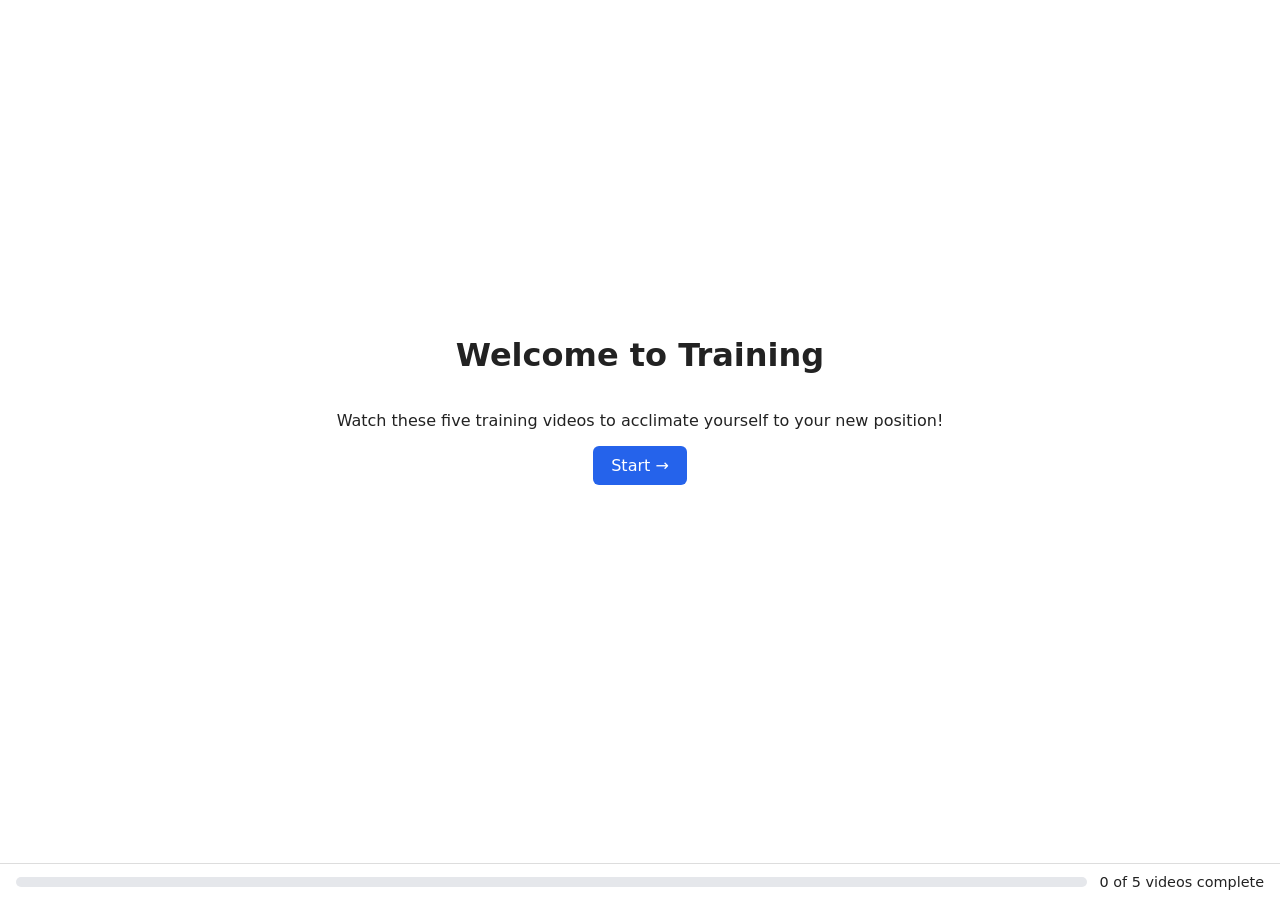
==== index.html @ 26d52979 "first commit" ====
<!DOCTYPE html><html><head><meta charset="utf-8"><title>Training</title><link rel="stylesheet" href="style.css"></head><body>

<body>
  <div class="center">
    <h1>Welcome to Training</h1>
    <p>Watch these five training videos to acclimate yourself to your new position!</p>
    <a class="btn" href="video1.html">Start →</a>
  </div>
  <script src="config.js"></script><script src="app.js"></script>
</body>
</html>
---- style.css ----
body{font-family:system-ui,sans-serif;max-width:820px;margin:40px auto;padding:0 16px;color:#222}
.btn{display:inline-block;padding:10px 18px;background:#2563eb;color:#fff;border-radius:6px;text-decoration:none;border:0;cursor:pointer;font-size:1rem}
.btn.locked{background:#9ca3af;pointer-events:none}
.test{background:#dc2626;margin-left:8px}
#player{aspect-ratio:16/9;background:#000;margin:16px 0}#player iframe,#player video,#player #yt{width:100%;height:100%;border:0}
.ph{color:#fff;display:flex;align-items:center;justify-content:center;height:100%}
label{display:block;margin:12px 0 4px}input{width:100%;padding:8px;font-size:1rem}
/* Footer progress bar (fixed); body padding keeps content from being covered */
body{padding-bottom:70px}
#progress{position:fixed;left:0;right:0;bottom:0;background:#fff;border-top:1px solid #ddd;padding:10px 16px;display:flex;align-items:center;gap:12px;font-size:.9rem}
#progress .track{flex:1;height:10px;background:#e5e7eb;border-radius:5px;overflow:hidden}
#progress .fill{height:100%;background:#16a34a;transition:width .3s}
#progress .label{white-space:nowrap}
.center{text-align:center;min-height:80vh;display:flex;flex-direction:column;justify-content:center;align-items:center}
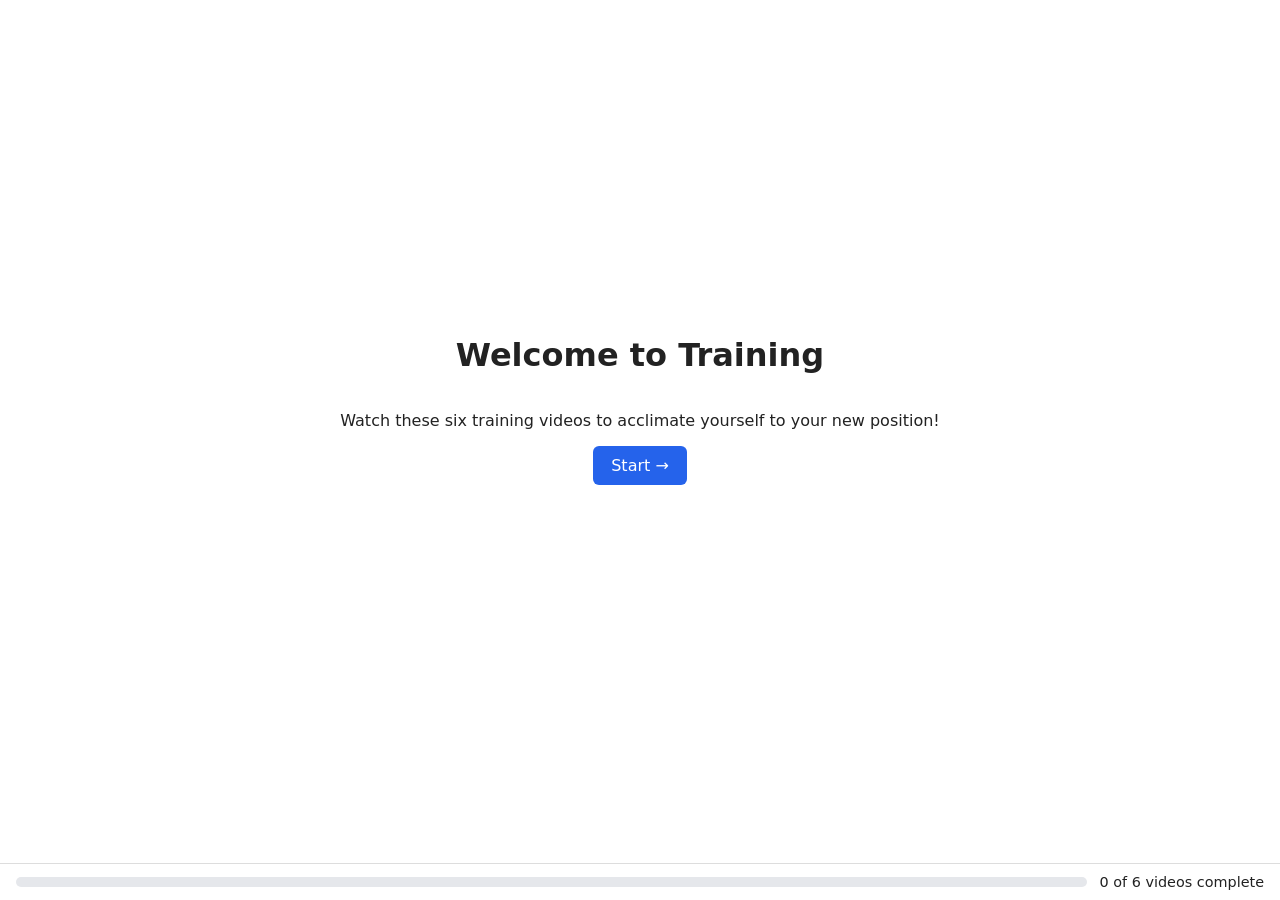
==== commit b1f340e5: "first commit" ====
--- a/index.html
+++ b/index.html
@@ -1,9 +1,8 @@
-<!DOCTYPE html><html><head><meta charset="utf-8"><title>Training</title><link rel="stylesheet" href="style.css"></head><body>
-
+<!DOCTYPE html><html><head><meta charset="utf-8"><meta name="viewport" content="width=device-width,initial-scale=1"><title>Training</title><link rel="stylesheet" href="style.css"></head>
 <body>
   <div class="center">
     <h1>Welcome to Training</h1>
-    <p>Watch these five training videos to acclimate yourself to your new position!</p>
+    <p>Watch these six training videos to acclimate yourself to your new position!</p>
     <a class="btn" href="video1.html">Start →</a>
   </div>
   <script src="config.js"></script><script src="app.js"></script>
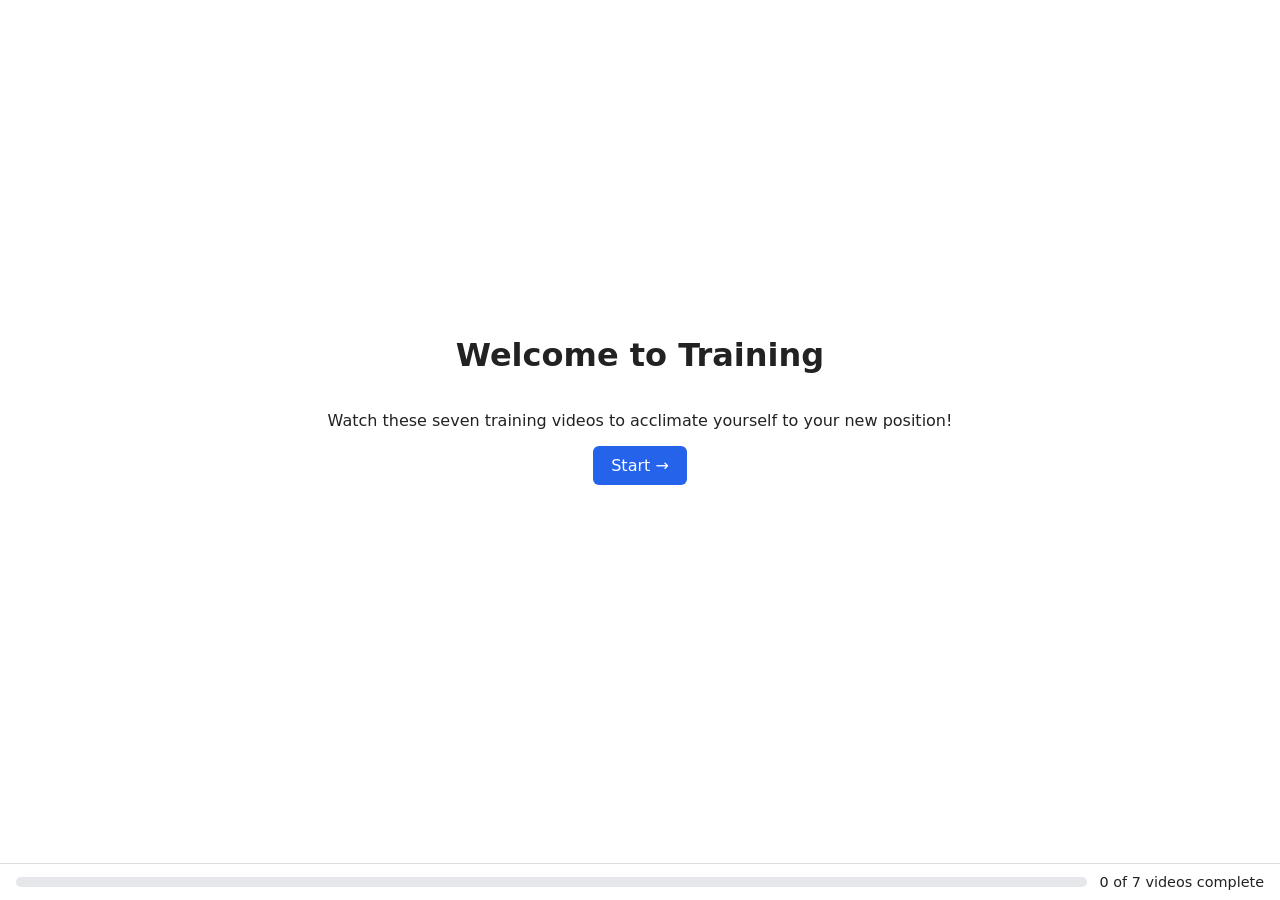
==== commit 1502da99: "Add back buttons, resume position, and video 7" ====
--- a/index.html
+++ b/index.html
@@ -2,7 +2,7 @@
 <body>
   <div class="center">
     <h1>Welcome to Training</h1>
-    <p>Watch these six training videos to acclimate yourself to your new position!</p>
+    <p>Watch these seven training videos to acclimate yourself to your new position!</p>
     <a class="btn" href="video1.html">Start →</a>
   </div>
   <script src="config.js"></script><script src="app.js"></script>
--- a/style.css
+++ b/style.css
@@ -11,4 +11,6 @@
 #progress .track{flex:1;height:10px;background:#e5e7eb;border-radius:5px;overflow:hidden}
 #progress .fill{height:100%;background:#16a34a;transition:width .3s}
 #progress .label{white-space:nowrap}
-.center{text-align:center;min-height:80vh;display:flex;flex-direction:column;justify-content:center;align-items:center}+.center{text-align:center;min-height:80vh;display:flex;flex-direction:column;justify-content:center;align-items:center}
+/* Back button (grey, sits left of Next) */
+.btn.back{background:#6b7280;margin-right:8px}
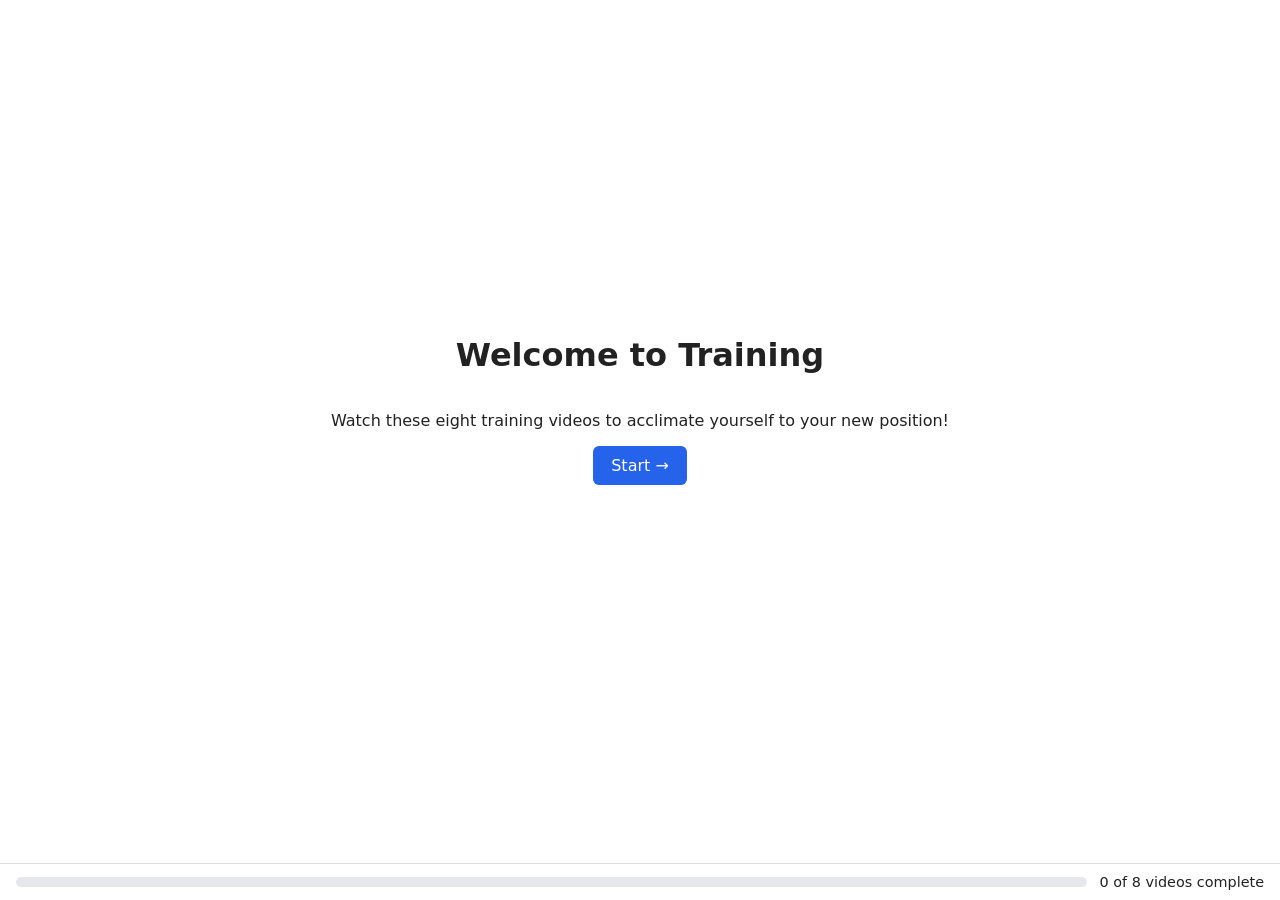
==== commit cb3ef280: "Add Doordash and new recap videos" ====
--- a/index.html
+++ b/index.html
@@ -2,7 +2,7 @@
 <body>
   <div class="center">
     <h1>Welcome to Training</h1>
-    <p>Watch these seven training videos to acclimate yourself to your new position!</p>
+    <p>Watch these eight training videos to acclimate yourself to your new position!</p>
     <a class="btn" href="video1.html">Start →</a>
   </div>
   <script src="config.js"></script><script src="app.js"></script>
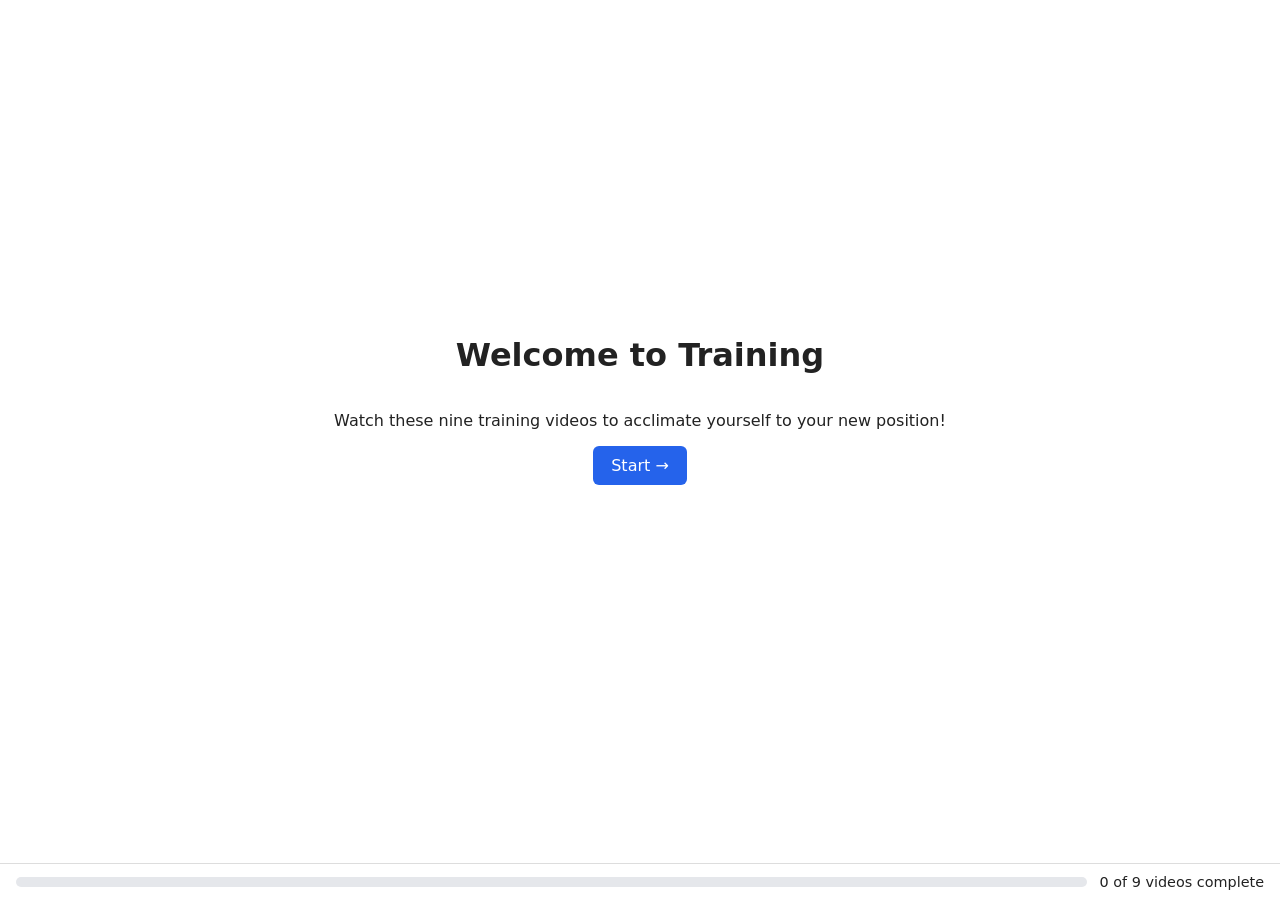
==== commit a82cac90: "Add Personal Hygiene Video" ====
--- a/index.html
+++ b/index.html
@@ -2,7 +2,7 @@
 <body>
   <div class="center">
     <h1>Welcome to Training</h1>
-    <p>Watch these eight training videos to acclimate yourself to your new position!</p>
+    <p>Watch these nine training videos to acclimate yourself to your new position!</p>
     <a class="btn" href="video1.html">Start →</a>
   </div>
   <script src="config.js"></script><script src="app.js"></script>
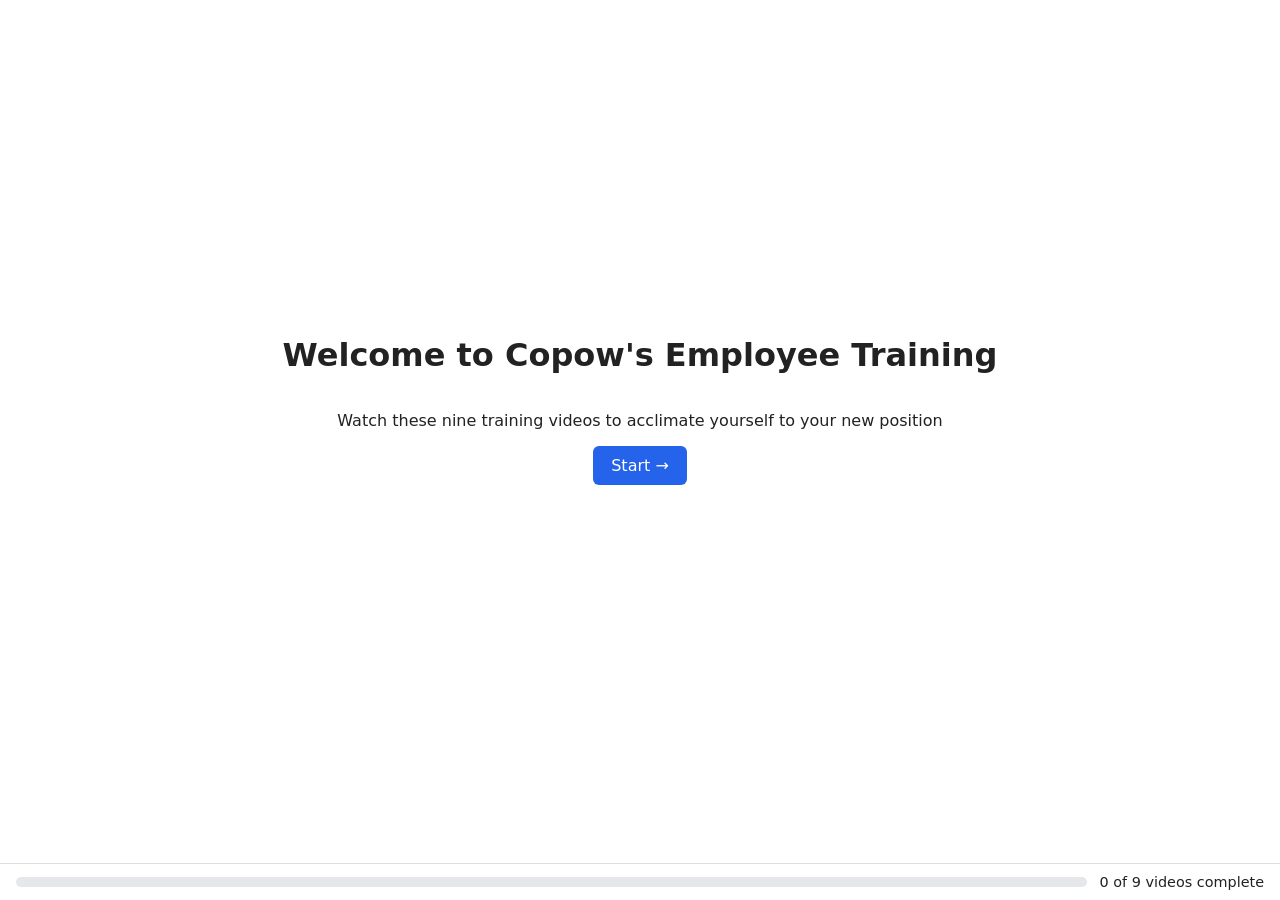
==== commit 2b7fa252: "." ====
--- a/index.html
+++ b/index.html
@@ -1,8 +1,8 @@
 <!DOCTYPE html><html><head><meta charset="utf-8"><meta name="viewport" content="width=device-width,initial-scale=1"><title>Training</title><link rel="stylesheet" href="style.css"></head>
 <body>
   <div class="center">
-    <h1>Welcome to Training</h1>
-    <p>Watch these nine training videos to acclimate yourself to your new position!</p>
+    <h1>Welcome to Copow's Employee Training</h1>
+    <p>Watch these nine training videos to acclimate yourself to your new position</p>
     <a class="btn" href="video1.html">Start →</a>
   </div>
   <script src="config.js"></script><script src="app.js"></script>
